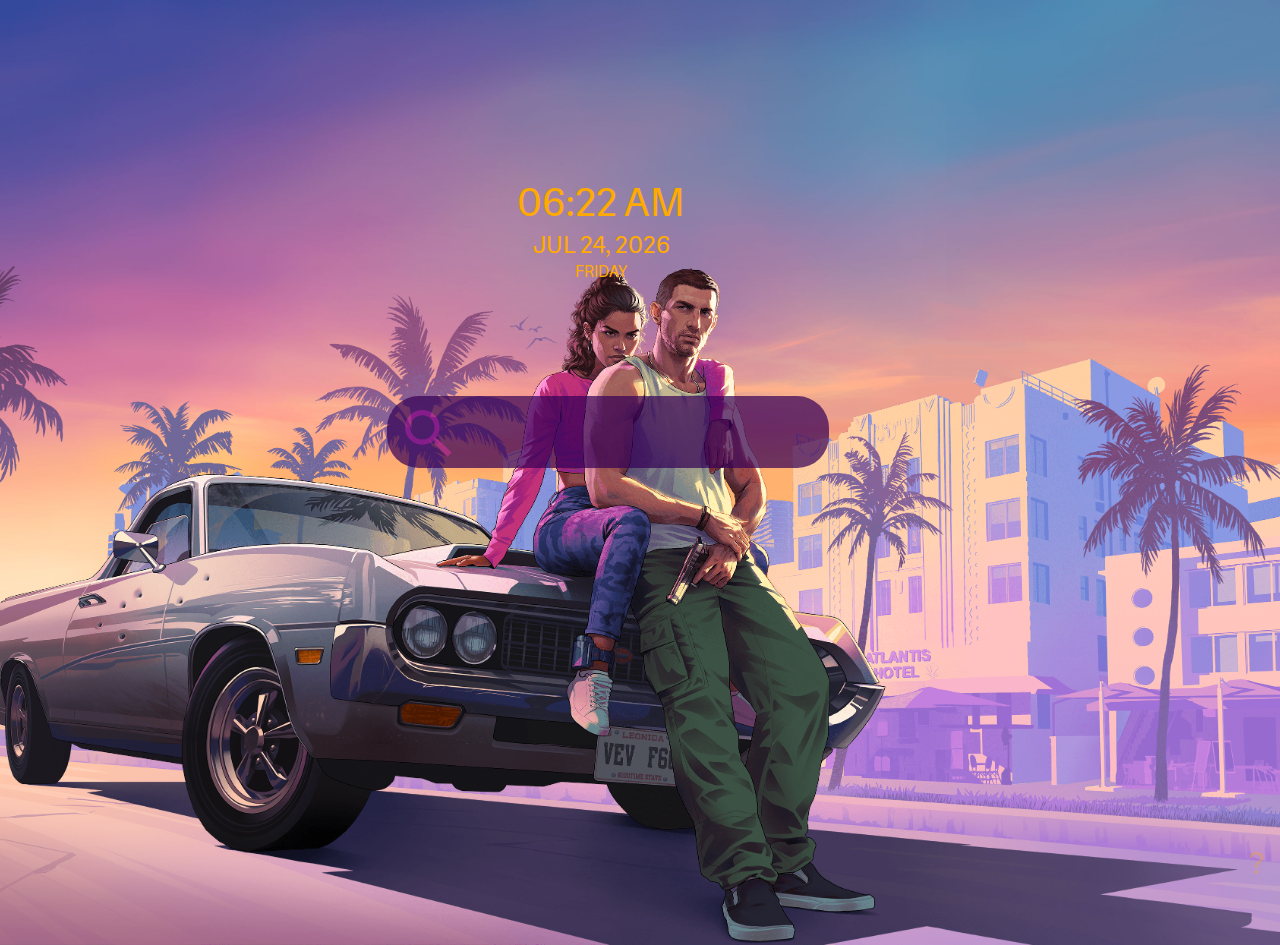
==== GTAIV_WP/index.html @ faff5054 "initial commit for new tab" ====
<!DOCTYPE html>
<html lang="en">
  <head>
    <meta charset="UTF-8" />
    <meta name="viewport" content="width=device-width, initial-scale=1.0" />
    <title>New Tab</title>
    <link rel="stylesheet" href="./style/index.css" />
    <script src="./script/index.js" defer></script>
  </head>
  <body>
    <span class="text"
      ><div class="time"></div>
      <div class="date"></div>
      <div class="weekDay"></div
    ></span>
    <div class="search">
      <input /><span class="searchIcon"></span><span class="pixelart"></span>
    </div>
    <footer>
      <div class="sass">
        <span class="material-symbols-outlined" style="font-size: 2rem">
          ?
        </span>

        <div>
          <ul>
            <li>GTA IV</li>
            <li>
              Art by:
              <a
                href="https://www.rockstargames.com/VI"
                target="_blank"
                rel="noreferrer"
                >... you know who</a
              >.
            </li>
          </ul>
        </div>
      </div>
    </footer>
    <div>
      <img src="./assets/back.jpg" alt="" />
      <img src="./assets/middle.png" class="middle" alt="" />
      <img src="./assets/front.png" class="front" />
    </div>
  </body>
</html>
---- GTAIV_WP/style/index.css ----
:root {
  --scenePrimary: #340056;
  --sceneSecondary: #860085;
}
body {
  margin: 0;
  overflow: hidden;
  color: #ffaa01;
  font-family: Hedvig;
}
img {
  position: absolute;
  top: 0;
  left: 0;
  width: 100vw;
  height: 100dvh;
  object-fit: cover;
  object-position: center center;
  z-index: -1;
}

.front {
  width: 110vw;
  height: 110dvh;
  top: -5dvh;
  left: -5vw;
}
.middle {
  width: 105vw;
  height: 105dvh;
  top: -0.5dvh;
  left: -2vw;
}

.text,
.scan {
  width: 390px;
  height: 95px;
  display: block;
  position: absolute;
  top: 181px;
  left: 50%;
  transform: translate(-60%);
}
.text {
  display: flex;
  text-transform: uppercase;
  flex-direction: column;
  justify-content: center;
  align-items: center;
}
.time {
  font-size: 2.5rem;
}
.date {
  font-size: 1.5rem;
}

body.day span.scan,
body.night span.scan {
  transform-origin: center;
  background: linear-gradient(
    to bottom,
    var(--sceneSecondary),
    var(--sceneSecondary) 2px,
    var(--scenePrimary),
    var(--scenePrimary) 3px
  );
  background-size: 100% 6px;
  background-position-y: 0px;
  filter: blur(0.3px);
}
.animate {
  animation: scan 0.3s linear infinite 27ms;
}

.sass {
  position: fixed;
  bottom: 1rem;
  right: 1rem;
  opacity: 0.3;
}
.sass:hover {
  opacity: 1;
}
.sass:hover div {
  opacity: 1;
  width: 300px;
  padding: 2rem;
  border: 5px solid var(--sceneSecondary);
  transition: opacity 0.3s linear, width 0.3s linear, padding 0s linear,
    border 0s linear;
}
.sass > div {
  position: absolute;
  line-height: 2rem;
  bottom: 0;
  right: 0;
  width: 0;
  height: 10ch;
  background: var(--scenePrimary);
  padding: 0;
  border: 0px solid var(--sceneSecondary);
  transition: opacity 0.3s linear, width 0.3s linear, padding 0s linear 0.3s,
    border 0s linear 0.3s;
  border-radius: 1rem;
  opacity: 0;
  overflow: hidden;
}

.sass > div > ul {
  z-index: 3;
  position: absolute;
  width: 300px;
  margin: 0;
  padding: 0;
  list-style: none;
}

.search {
  position: absolute;
  top: 48%;
  left: 47.5%;
  transform: translate(-50%, -50%);
  padding: 1rem;
  background: var(--scenePrimary);
  border-radius: 2rem;
  opacity: 0.7;
  transition: all 0.3s ease-in-out;
}
.search:has(input:focus) {
  opacity: 1;
}
.searchIcon {
  --icon-size: 4rem;
  background-image: url([data-uri]);
  position: absolute;
  top: 6px;
  left: 10px;
  background-position: center;
  width: var(--icon-size);
  height: var(--icon-size);
  background-size: var(--icon-size);
}
.search input {
  z-index: 2;
  position: relative;
  appearance: none;
  border: none;
  outline: none;
  font-size: 1.5rem;
  margin: 0 3rem;
  width: calc(100% - 3rem);
  line-height: 2rem;
  color: var(--sceneColor);
  background: var(--scenePrimary);
  border-top: solid 3px var(--scenePrimary);
  border-bottom: solid 3px var(--scenePrimary);
}

.search > input:focus-visible + .searchIcon {
  --iconSecondary: var(--sceneSecondary);
  --iconColor: var(--sceneColor);
}

@media (max-width: 800px) {
  .hero {
    background-position-x: 47%;
  }
  .text,
  .scan {
    transform: translate(-50%);
    width: 400px;
    max-width: 100vw;
  }
  .search {
    left: 50%;
  }
}
@font-face {
  font-family: Hedvig;
  src: url("HedvigLettersSans-Regular.ttf");
}
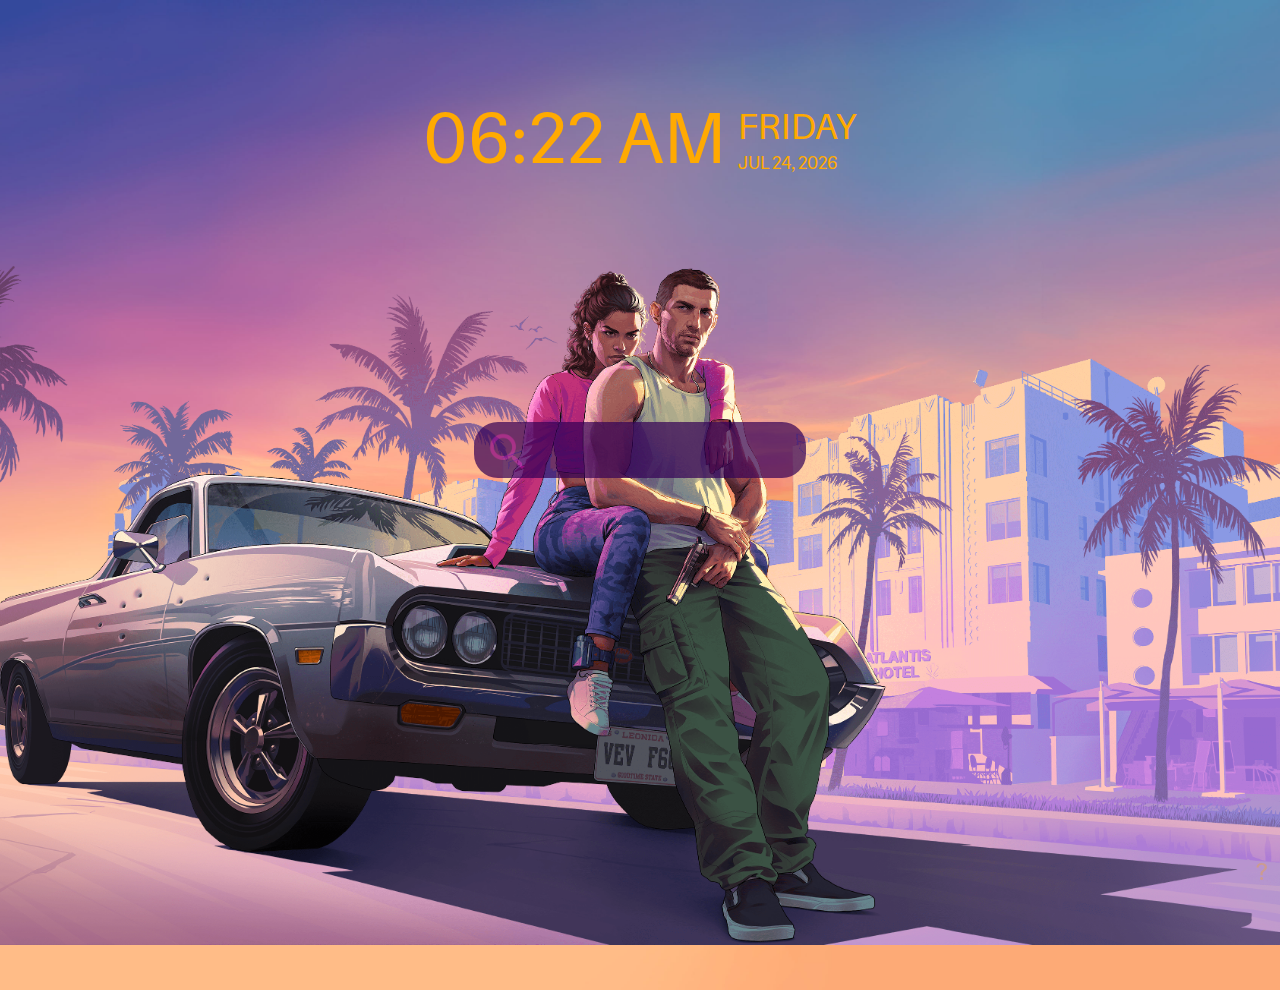
==== commit e3e94142: "cleanup style" ====
--- a/GTAIV_WP/index.html
+++ b/GTAIV_WP/index.html
@@ -10,9 +10,11 @@
   <body>
     <span class="text"
       ><div class="time"></div>
-      <div class="date"></div>
-      <div class="weekDay"></div
-    ></span>
+      <span>
+        <div class="weekDay"></div>
+        <div class="date"></div>
+      </span>
+    </span>
     <div class="search">
       <input /><span class="searchIcon"></span><span class="pixelart"></span>
     </div>
--- a/GTAIV_WP/style/index.css
+++ b/GTAIV_WP/style/index.css
@@ -1,19 +1,23 @@
 :root {
   --scenePrimary: #340056;
   --sceneSecondary: #860085;
+  --color: #ffaa01;
 }
 body {
   margin: 0;
   overflow: hidden;
-  color: #ffaa01;
+  color: var(--color);
   font-family: Hedvig;
+}
+a:visited {
+  color: var(--color);
 }
 img {
   position: absolute;
   top: 0;
   left: 0;
-  width: 100vw;
-  height: 100dvh;
+  width: 110%;
+  height: 110%;
   object-fit: cover;
   object-position: center center;
   z-index: -1;
@@ -32,46 +36,27 @@
   left: -2vw;
 }
 
-.text,
-.scan {
-  width: 390px;
-  height: 95px;
-  display: block;
+.text {
   position: absolute;
-  top: 181px;
+  top: 10%;
   left: 50%;
-  transform: translate(-60%);
-}
-.text {
+  transform: translate(-50%);
   display: flex;
   text-transform: uppercase;
-  flex-direction: column;
+  flex-direction: row;
   justify-content: center;
   align-items: center;
 }
+
 .time {
-  font-size: 2.5rem;
+  font-size: 6rem;
+  margin-right: 1rem;
+}
+.weekDay {
+  font-size: 3rem;
 }
 .date {
   font-size: 1.5rem;
-}
-
-body.day span.scan,
-body.night span.scan {
-  transform-origin: center;
-  background: linear-gradient(
-    to bottom,
-    var(--sceneSecondary),
-    var(--sceneSecondary) 2px,
-    var(--scenePrimary),
-    var(--scenePrimary) 3px
-  );
-  background-size: 100% 6px;
-  background-position-y: 0px;
-  filter: blur(0.3px);
-}
-.animate {
-  animation: scan 0.3s linear infinite 27ms;
 }
 
 .sass {
@@ -119,8 +104,8 @@
 
 .search {
   position: absolute;
-  top: 48%;
-  left: 47.5%;
+  top: 50%;
+  left: 50%;
   transform: translate(-50%, -50%);
   padding: 1rem;
   background: var(--scenePrimary);
@@ -158,23 +143,18 @@
   border-bottom: solid 3px var(--scenePrimary);
 }
 
-.search > input:focus-visible + .searchIcon {
-  --iconSecondary: var(--sceneSecondary);
-  --iconColor: var(--sceneColor);
+@media (max-width: 1361px) {
+  :root {
+    font-size: 12px;
+  }
 }
-
-@media (max-width: 800px) {
-  .hero {
-    background-position-x: 47%;
+@media (max-width: 1050px) {
+  :root {
+    font-size: 9px;
   }
-  .text,
-  .scan {
-    transform: translate(-50%);
-    width: 400px;
-    max-width: 100vw;
-  }
-  .search {
-    left: 50%;
+  .text {
+    flex-direction: column;
+    text-align: center;
   }
 }
 @font-face {
